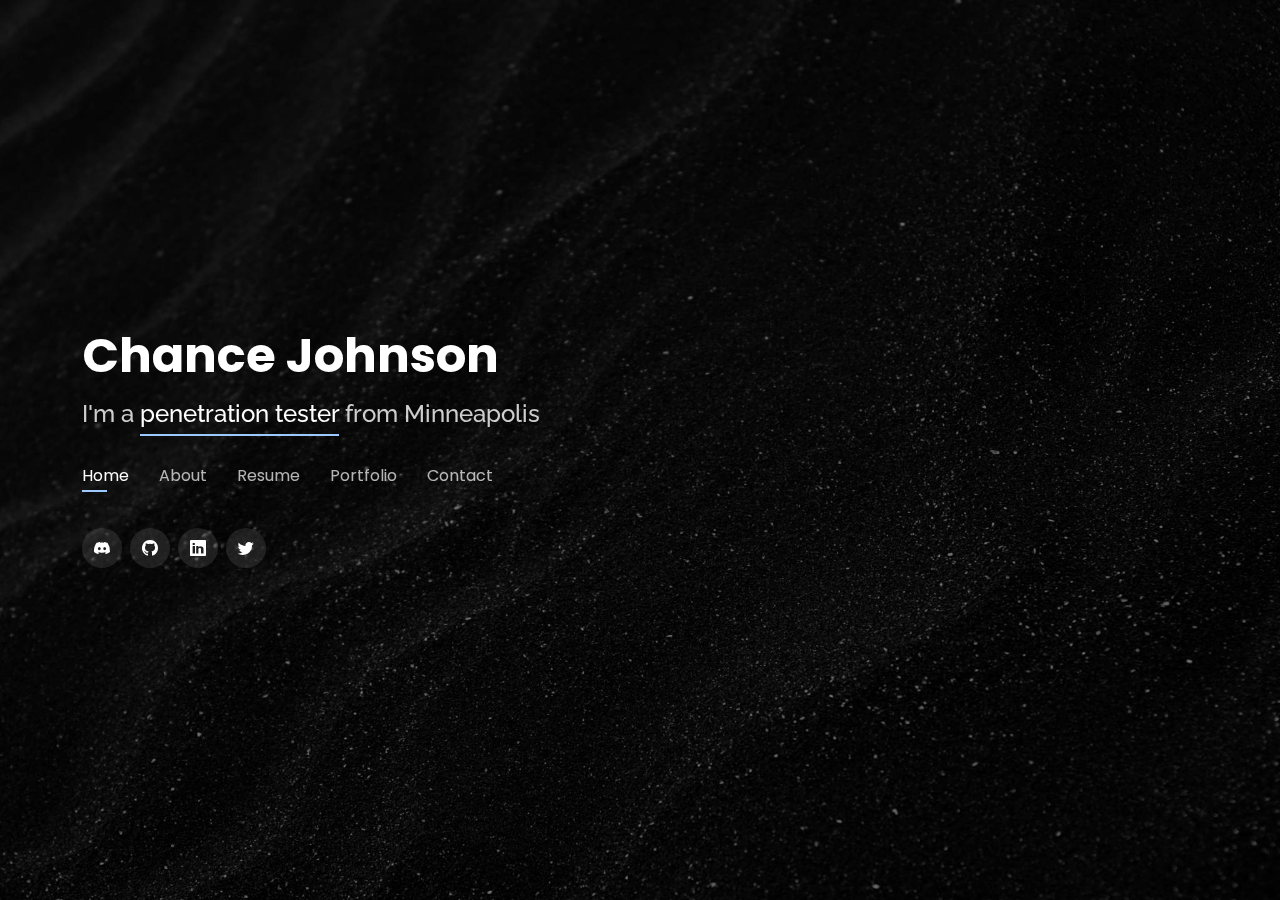
==== index.html @ d06de08d "Updated meta image." ====
<!DOCTYPE html>
<html lang="en">

<head>
  <meta charset="utf-8">
  <meta content="width=device-width, initial-scale=1.0" name="viewport">

  <title>Chance Johnson</title>
  <meta content="Penetration tester." name="description">
  <meta content="cyber security, penetration testing, hacking" name="keywords">
  <meta itemprop="image" content="https://chancej715.github.io/resume/assets/img/me.jpg"> 

  <!-- Favicons -->
  <link href="assets/img/favicon.png" rel="icon">
  <link href="assets/img/apple-touch-icon.png" rel="apple-touch-icon">

  <!-- Google Fonts -->
  <link
    href="https://fonts.googleapis.com/css?family=Open+Sans:300,300i,400,400i,600,600i,700,700i|Raleway:300,300i,400,400i,500,500i,600,600i,700,700i|Poppins:300,300i,400,400i,500,500i,600,600i,700,700i"
    rel="stylesheet">

  <!-- Vendor CSS Files -->
  <link href="assets/vendor/bootstrap/css/bootstrap.min.css" rel="stylesheet">
  <link href="assets/vendor/bootstrap-icons/bootstrap-icons.css" rel="stylesheet">
  <link href="assets/vendor/boxicons/css/boxicons.min.css" rel="stylesheet">
  <link href="assets/vendor/glightbox/css/glightbox.min.css" rel="stylesheet">
  <link href="assets/vendor/remixicon/remixicon.css" rel="stylesheet">
  <link href="assets/vendor/swiper/swiper-bundle.min.css" rel="stylesheet">

  <!-- Template Main CSS File -->
  <link href="assets/css/style.css" rel="stylesheet">
</head>

<body>
  <!-- 3D Animation -->
  <canvas id="fade" class="webgl" style="opacity: 0"></canvas>

  <!-- ======= Header ======= -->
  <header id="header">
    <div class="container">

      <h1><a href="index.html">Chance Johnson</a></h1>
      <h2>I'm a <span>penetration tester</span> from Minneapolis</h2>

      <nav id="navbar" class="navbar">
        <ul>
          <li><a class="nav-link active" href="#header">Home</a></li>
          <li><a class="nav-link" href="#about">About</a></li>
          <li><a class="nav-link" href="#resume">Resume</a></li>
          <li><a class="nav-link" href="#portfolio">Portfolio</a></li>
          <li><a class="nav-link" href="#contact">Contact</a></li>
        </ul>
        <i class="bi bi-list mobile-nav-toggle"></i>
      </nav><!-- .navbar -->

      <div class="social-links">
        <a href="https://discordapp.com/users/chancej715#8034" class="discord"><i class="bi bi-discord"></i></a>
        <a href="https://github.com/chancej715" class="github"><i class="bi bi-github"></i></a>
        <a href="https://www.linkedin.com/in/chancej715/" class="linkedin"><i class="bi bi-linkedin"></i></a>
        <a href="https://twitter.com/chancej715" class="twitter"><i class="bi bi-twitter"></i></a>
      </div>

    </div>
  </header><!-- End Header -->

  <!-- ======= About Section ======= -->
  <section id="about" class="about">

    <!-- ======= About Me ======= -->
    <div class="about-me container">

      <div class="section-title">
        <h2>About</h2>
        <p>Learn more about me</p>
      </div>

      <div class="row">
        <div class="col-lg-4" data-aos="fade-right">
          <img src="assets/img/me.jpg" class="img-fluid" alt="">
        </div>
        <div class="col-lg-8 pt-4 pt-lg-0 content" data-aos="fade-left">
          <h3>Penetration Tester</h3>
          <p class="fst-italic">
            As a penetration tester, I am responsible for identifying and exploiting vulnerabilities in computer
            systems, networks, and web applications. I use a variety of tools and techniques to simulate real-world
            attacks and evaluate security. I have a deep understanding of computer systems and
            networks, and I am able to identify and assess potential vulnerabilities. I communicate my
            findings to clients and stakeholders in a clear and concise manner, and provide recommendations for
            improving security. I am constantly learning and staying up-to-date with the latest tools and techniques
            in the field.
          </p>
          <div class="row">
            <div class="col-lg-6">
              <ul>
                <li><i class="bi bi-chevron-right"></i> <strong>Website:</strong> <span><a
                      href="https://chancej715.github.io">chancej715.github.io</a></span></li>
                <li><i class="bi bi-chevron-right"></i> <strong>Phone:</strong> <span><a href="tel:+1715-491-2935">+1
                      715 491 2935</a></span></li>
                <li><i class="bi bi-chevron-right"></i> <strong>City:</strong> <span>Minneapolis, MN, USA</span></li>
              </ul>
            </div>
            <div class="col-lg-6">
              <ul>
                <li><i class="bi bi-chevron-right"></i> <strong>Age:</strong> <span>23</span></li>
                <li><i class="bi bi-chevron-right"></i> <strong>Freelance:</strong> <span>Available</span></li>
              </ul>
            </div>
          </div>
        </div>
      </div>

    </div><!-- End About Me -->

    <!-- ======= Skills  ======= -->
    <div class="interests container">

      <div class="section-title">
        <h2>Skills</h2>
      </div>

      <div class="row">
        <div class="col-lg-3 col-md-4">
          <div class="icon-box">
            <i class="bx bxl-javascript" style="color: #ebdf87;"></i>
            <h3>JavaScript</h3>
          </div>
        </div>
        <div class="col-lg-3 col-md-4 mt-4 mt-md-0">
          <div class="icon-box">
            <i class="bx bxl-html5" style="color: #f57c51;"></i>
            <h3>HTML</h3>
          </div>
        </div>
        <div class="col-lg-3 col-md-4 mt-4 mt-md-0">
          <div class="icon-box">
            <i class="bx bxl-css3" style="color: #4773f7;"></i>
            <h3>CSS</h3>
          </div>
        </div>
        <div class="col-lg-3 col-md-4 mt-4 mt-lg-0">
          <div class="icon-box">
            <i class="bx bxl-docker" style="color: #52a0ff;"></i>
            <h3>Docker</h3>
          </div>
        </div>
        <div class="col-lg-3 col-md-4 mt-4">
          <div class="icon-box">
            <img src="https://img.icons8.com/color/48/null/c-programming.png" style="max-width: 32px;"/>
            <h3>&nbsp;&nbsp;&nbsp;C</h3>
          </div>
        </div>
        <div class="col-lg-3 col-md-4 mt-4">
          <div class="icon-box">
            <i class="bx bxl-python" style="color: #fff86b;"></i>
            <h3>Python</h3>
          </div>
        </div>
        <div class="col-lg-3 col-md-4 mt-4">
          <div class="icon-box">
            <i class="bx bxl-php" style="color: #7468fb;"></i>
            <h3>PHP</h3>
          </div>
        </div>
        <div class="col-lg-3 col-md-4 mt-4">
          <div class="icon-box">
            <i class="bx bxs-terminal" style="color: #52b788;"></i>
            <h3>Bash</h3>
          </div>
        </div>
        <div class="col-lg-3 col-md-4 mt-4">
          <div class="icon-box">
            <i class="bx bxl-git" style="color: #ee9b00;"></i>
            <h3>Git</h3>
          </div>
        </div>
      </div>

    </div><!-- End Interests -->

    <!-- ======= Interests ======= -->
    <div class="interests container">

      <div class="section-title">
        <h2>Interests</h2>
      </div>

      <div class="row">
        <div class="col-lg-3 col-md-4">
          <div class="icon-box">
            <i class="ri-computer-line" style="color: #fcb61e;"></i>
            <h3>Programming</h3>
          </div>
        </div>
        <div class="col-lg-3 col-md-4 mt-4 mt-md-0">
          <div class="icon-box">
            <i class="ri-terminal-line" style="color: #2e8afb;"></i>
            <h3>Windows</h3>
          </div>
        </div>
        <div class="col-lg-3 col-md-4 mt-4 mt-md-0">
          <div class="icon-box">
            <i class="ri-terminal-box-line" style="color: #38e803;"></i>
            <h3>Linux</h3>
          </div>
        </div>
        <div class="col-lg-3 col-md-4 mt-4 mt-lg-0">
          <div class="icon-box">
            <i class="ri-code-box-line" style="color: #d930ff;"></i>
            <h3>Web Development</h3>
          </div>
        </div>
        <div class="col-lg-3 col-md-4 mt-4">
          <div class="icon-box">
            <i class="ri-base-station-line" style="color: #249ffd;"></i>
            <h3>Networking</h3>
          </div>
        </div>
        <div class="col-lg-3 col-md-4 mt-4">
          <div class="icon-box">
            <i class="ri-boxing-line" style="color: #fc8c41;"></i>
            <h3>Mixed Martial Arts</h3>
          </div>
        </div>
      </div>

    </div><!-- End Interests -->

  </section><!-- End About Section -->

  <!-- ======= Resume Section ======= -->
  <section id="resume" class="resume">
    <div class="container">

      <div class="section-title">
        <h2>Resume</h2>
        <p>Check My Resume</p>
      </div>

      <div class="row">
        <div class="col-lg-6">
          <h3 class="resume-title">Summary</h3>
          <div class="resume-item pb-0">
            <h4>Chance Johnson</h4>
            <p><em>Innovative and deadline-driven penetration tester with a background in freelance full stack web
                development and software support. Excellent communication skills, able to clearly and concisely convey
                findings and recommendations to clients and stakeholders. Committed to staying
                up-to-date with the latest tools and techniques in the field.</em>
            </p>
            <p>
            <ul>
              <li>Minneapolis, MN</li>
              <li>(715) 491-2935</li>
              <li>chancej715@gmail.com</li>
            </ul>
            </p>
          </div>

          <h3 class="resume-title">Education</h3>
          <div class="resume-item">
            <h4>Offensive Security Certified Professional</h4>
            <h5>2023</h5>
            <p><em>Offensive Security</em></p>
            <p>Currently pursuing the OSCP certificate from Offensive Security.</p>
          </div>
          <div class="resume-item">
            <h4>CS50x</h4>
            <h5>2023</h5>
            <p><em>HarvardX</em></p>
            <p>CS50's Introduction to Computer Science course.
            </p>
          </div>
        </div>
        <div class="col-lg-6">
          <h3 class="resume-title">Professional Experience</h3>
          <div class="resume-item">
            <h4>Software Support Technician</h4>
            <h5>2020 - 2022</h5>
            <p><em>IDEXX, Eau Claire, WI </em></p>
            <p>
            <ul>
              <li>Provided technical support to customers who were experiencing issues with Cornerstone software.</li>
              <li>Evaluated and configured security of Windows Domain networks via internal documentation.</li>
              <li>Developed excellent written and verbal communication skills by writing reports and communicating with
                clients.</li>
              <li>General troubleshooting of the Windows operating system.</li>
            </ul>
            </p>
          </div>
          <div class="resume-item">
            <h4>Full Stack Developer</h4>
            <h5>2021 - Present</h5>
            <p><em>Freelance, Minneapolis, MN</em></p>
            <p>
            <ul>
              <li>Responsible for the design, development, and maintenance of various websites and web applications.
              </li>
              <li>Used a variety of programming languages and technologies to create functional and visually appealing
                websites.</li>
              <li>Tested and debugged code, and made sure websites were compatible with different browsers.</li>
              <li>Designed Airtable scripts in JavaScript.</li>
            </ul>
            </p>
          </div>
        </div>
      </div>

    </div>
  </section><!-- End Resume Section -->

  <!-- ======= Portfolio Section ======= -->
  <section id="portfolio" class="portfolio">
    <div class="container">

      <div class="section-title">
        <h2>Portfolio</h2>
        <p>My Works</p>
      </div>

      <div class="row portfolio-container">

        <div class="col-lg-4 col-md-6 portfolio-item filter-app">
          <div class="portfolio-wrap">
            <img src="assets/img/portfolio/credit.jpg" class="img-fluid" alt="">
            <div class="portfolio-info">
              <h4>Credit Card Number <br> Validator</h4>
              <div class="portfolio-links">
                <a href="https://chancej715.github.io/posts/credit/credit.html"><i class="bx bx-link"></i></a>
              </div>
            </div>
          </div>
        </div>

        <div class="col-lg-4 col-md-6 portfolio-item filter-app">
          <div class="portfolio-wrap">
            <img src="assets/img/portfolio/binary.jpg" class="img-fluid" alt="">
            <div class="portfolio-info">
              <h4>Minecraft and JavaScript <br> Binary Adding Machine</h4>
              <div class="portfolio-links">
                <a href="https://chancej715.github.io/posts/binary/binary.html"><i class="bx bx-link"></i></a>
              </div>
            </div>
          </div>
        </div>

      </div>

    </div>
  </section><!-- End Portfolio Section -->

  <!-- ======= Contact Section ======= -->
  <section id="contact" class="contact">
    <div class="container">

      <div class="section-title">
        <h2>Contact</h2>
        <p>Contact Me</p>
      </div>

      <div class="row mt-2">

        <div class="col-md-6 d-flex align-items-stretch">
          <div class="info-box">
            <i class="bx bx-map"></i>
            <h3>My Address</h3>
            <p>Minneapolis, MN</p>
          </div>
        </div>

        <div class="col-md-6 mt-4 mt-md-0 d-flex align-items-stretch">
          <div class="info-box">
            <i class="bx bx-share-alt"></i>
            <h3>Social Profiles</h3>
            <div class="social-links">
              <a href="https://discordapp.com/users/chancej715#8034" class="discord"><i class="bi bi-discord"></i></a>
              <a href="https://github.com/chancej715" class="github"><i class="bi bi-github"></i></a>
              <a href="https://www.linkedin.com/in/chancej715/" class="linkedin"><i class="bi bi-linkedin"></i></a>
              <a href="https://twitter.com/chancej715" class="twitter"><i class="bi bi-twitter"></i></a>
            </div>
          </div>
        </div>

        <div class="col-md-6 mt-4 d-flex align-items-stretch">
          <div class="info-box">
            <i class="bx bx-envelope"></i>
            <h3>Email Me</h3>
            <p>chancej715@gmail.com</p>
          </div>
        </div>
        <div class="col-md-6 mt-4 d-flex align-items-stretch">
          <div class="info-box">
            <i class="bx bx-phone-call"></i>
            <h3>Call Me</h3>
            <p>+1 715 491 2935</p>
          </div>
        </div>
      </div>

    </div>
  </section><!-- End Contact Section -->

  <!-- Vendor JS Files -->
  <script src="assets/vendor/bootstrap/js/bootstrap.bundle.min.js"></script>
  <script src="assets/vendor/glightbox/js/glightbox.min.js"></script>
  <script src="assets/vendor/isotope-layout/isotope.pkgd.min.js"></script>
  <script src="assets/vendor/swiper/swiper-bundle.min.js"></script>
  <script src="assets/vendor/waypoints/noframework.waypoints.js"></script>
  <script src="assets/vendor/php-email-form/validate.js"></script>

  <!-- Template Main JS File -->
  <script src="assets/js/main.js"></script>

  <!-- Three.js and 3D animation files -->
  <script defer="defer" src="bundle.faea1ce1abf5a32d.js"></script>

</body>

</html>
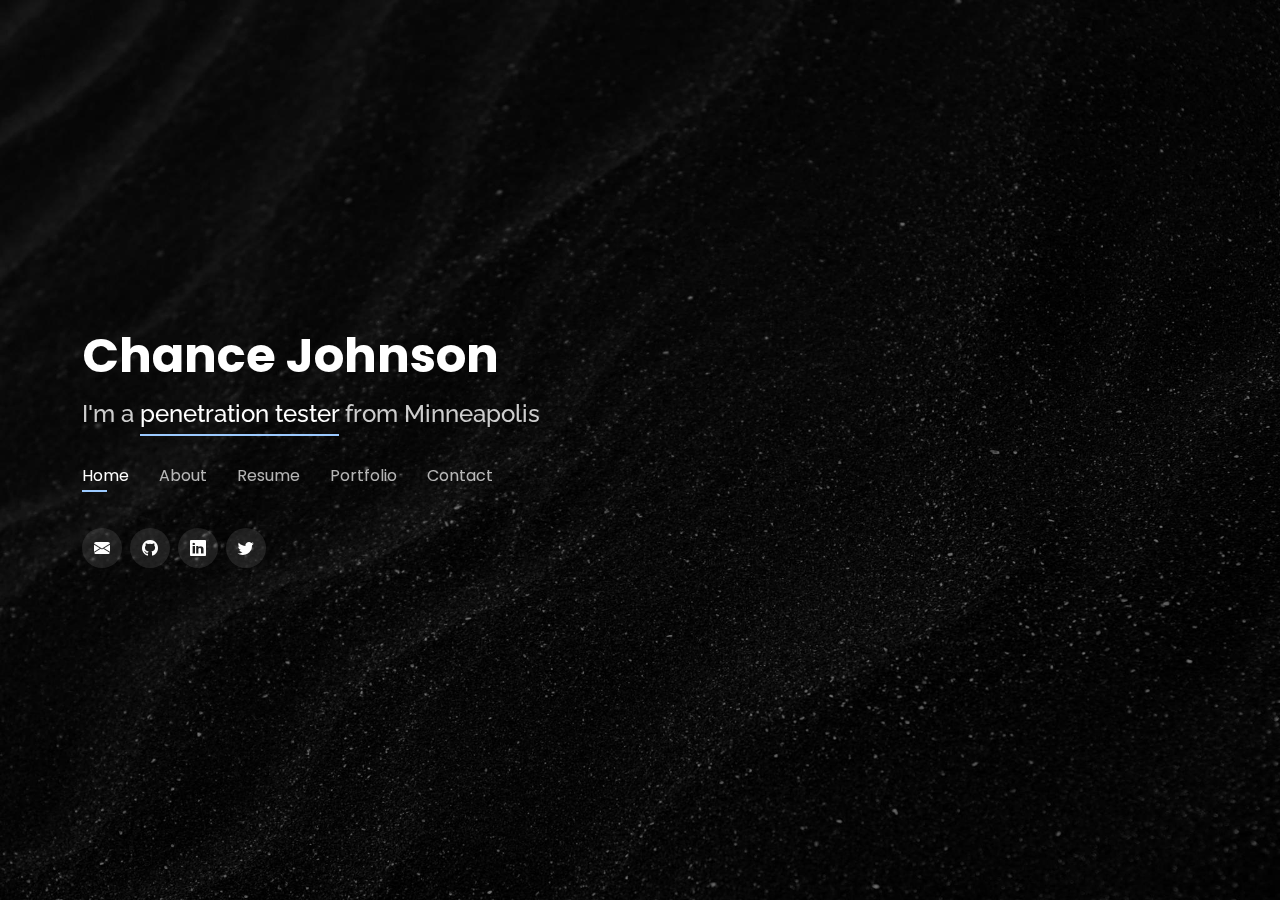
==== commit a984fb56: "Removed HTML, CSS, and PHP skills." ====
--- a/index.html
+++ b/index.html
@@ -6,9 +6,24 @@
   <meta content="width=device-width, initial-scale=1.0" name="viewport">
 
   <title>Chance Johnson</title>
-  <meta content="Penetration tester." name="description">
-  <meta content="cyber security, penetration testing, hacking" name="keywords">
-  <meta itemprop="image" content="https://chancej715.github.io/resume/assets/img/me.jpg"> 
+
+  <meta name="description" content="Penetration tester and ethical hacker.">
+
+     <meta itemprop="name" content="Chance Johnson — Resume website.">
+  <meta itemprop="description" content="Penetration tester and ethical hacker.">
+  <meta itemprop="image" content="https://chancej715.github.io/resume/assets/img/share-image.jpg">
+
+  <meta name="twitter:card" content="summary_large_image">
+  <meta name="twitter:title" content="Chance Johnson — Resume website.">
+  <meta name="twitter:description" content="Penetration tester and ethical hacker.">
+  <meta name="twitter:image" content="https://chancej715.github.io/resume/assets/img/share-image.jpg">
+
+  <meta property="og:site_name" content="Chance Johnson">
+  <meta property="og:type" content="website">
+  <meta property="og:url" content="https://chancej715.github.io/resume">
+  <meta property="og:title" content="Chance Johnson — Resume website.">
+  <meta property="og:description" content="Penetration tester and ethical hacker.">
+  <meta property="og:image" content="https://chancej715.github.io/resume/assets/img/share-image.jpg">
 
   <!-- Favicons -->
   <link href="assets/img/favicon.png" rel="icon">
@@ -54,10 +69,10 @@
       </nav><!-- .navbar -->
 
       <div class="social-links">
-        <a href="https://discordapp.com/users/chancej715#8034" class="discord"><i class="bi bi-discord"></i></a>
-        <a href="https://github.com/chancej715" class="github"><i class="bi bi-github"></i></a>
-        <a href="https://www.linkedin.com/in/chancej715/" class="linkedin"><i class="bi bi-linkedin"></i></a>
-        <a href="https://twitter.com/chancej715" class="twitter"><i class="bi bi-twitter"></i></a>
+        <a href="mailto:chancej715@gmail.com"><i class="bi bi-envelope-fill"></i></a>
+        <a href="https://github.com/chancej715"><i class="bi bi-github"></i></a>
+        <a href="https://linkedin.com/in/chancej715/"><i class="bi bi-linkedin"></i></a>
+        <a href="https://twitter.com/chancej715"><i class="bi bi-twitter"></i></a>
       </div>
 
     </div>
@@ -92,7 +107,7 @@
           <div class="row">
             <div class="col-lg-6">
               <ul>
-                <li><i class="bi bi-chevron-right"></i> <strong>Website:</strong> <span><a
+                <li><i class="bi bi-chevron-right"></i> <strong>Blog:</strong> <span><a
                       href="https://chancej715.github.io">chancej715.github.io</a></span></li>
                 <li><i class="bi bi-chevron-right"></i> <strong>Phone:</strong> <span><a href="tel:+1715-491-2935">+1
                       715 491 2935</a></span></li>
@@ -127,44 +142,26 @@
         </div>
         <div class="col-lg-3 col-md-4 mt-4 mt-md-0">
           <div class="icon-box">
-            <i class="bx bxl-html5" style="color: #f57c51;"></i>
-            <h3>HTML</h3>
+            <i class="bx bxl-python" style="color: #fff86b;"></i>
+            <h3>Python</h3>
           </div>
         </div>
         <div class="col-lg-3 col-md-4 mt-4 mt-md-0">
           <div class="icon-box">
-            <i class="bx bxl-css3" style="color: #4773f7;"></i>
-            <h3>CSS</h3>
+            <i class="bx bxs-terminal" style="color: #52b788;"></i>
+            <h3>Bash</h3>
           </div>
         </div>
         <div class="col-lg-3 col-md-4 mt-4 mt-lg-0">
+          <div class="icon-box">
+            <img src="https://img.icons8.com/color/48/null/c-programming.png" style="max-width: 32px;"/>
+            <h3>&nbsp;&nbsp;&nbsp;C</h3>
+          </div>
+        </div>
+        <div class="col-lg-3 col-md-4 mt-4">
           <div class="icon-box">
             <i class="bx bxl-docker" style="color: #52a0ff;"></i>
             <h3>Docker</h3>
-          </div>
-        </div>
-        <div class="col-lg-3 col-md-4 mt-4">
-          <div class="icon-box">
-            <img src="https://img.icons8.com/color/48/null/c-programming.png" style="max-width: 32px;"/>
-            <h3>&nbsp;&nbsp;&nbsp;C</h3>
-          </div>
-        </div>
-        <div class="col-lg-3 col-md-4 mt-4">
-          <div class="icon-box">
-            <i class="bx bxl-python" style="color: #fff86b;"></i>
-            <h3>Python</h3>
-          </div>
-        </div>
-        <div class="col-lg-3 col-md-4 mt-4">
-          <div class="icon-box">
-            <i class="bx bxl-php" style="color: #7468fb;"></i>
-            <h3>PHP</h3>
-          </div>
-        </div>
-        <div class="col-lg-3 col-md-4 mt-4">
-          <div class="icon-box">
-            <i class="bx bxs-terminal" style="color: #52b788;"></i>
-            <h3>Bash</h3>
           </div>
         </div>
         <div class="col-lg-3 col-md-4 mt-4">
@@ -371,10 +368,9 @@
             <i class="bx bx-share-alt"></i>
             <h3>Social Profiles</h3>
             <div class="social-links">
-              <a href="https://discordapp.com/users/chancej715#8034" class="discord"><i class="bi bi-discord"></i></a>
-              <a href="https://github.com/chancej715" class="github"><i class="bi bi-github"></i></a>
-              <a href="https://www.linkedin.com/in/chancej715/" class="linkedin"><i class="bi bi-linkedin"></i></a>
-              <a href="https://twitter.com/chancej715" class="twitter"><i class="bi bi-twitter"></i></a>
+              <a href="https://github.com/chancej715"><i class="bi bi-github"></i></a>
+              <a href="https://www.linkedin.com/in/chancej715/"><i class="bi bi-linkedin"></i></a>
+              <a href="https://twitter.com/chancej715"><i class="bi bi-twitter"></i></a>
             </div>
           </div>
         </div>
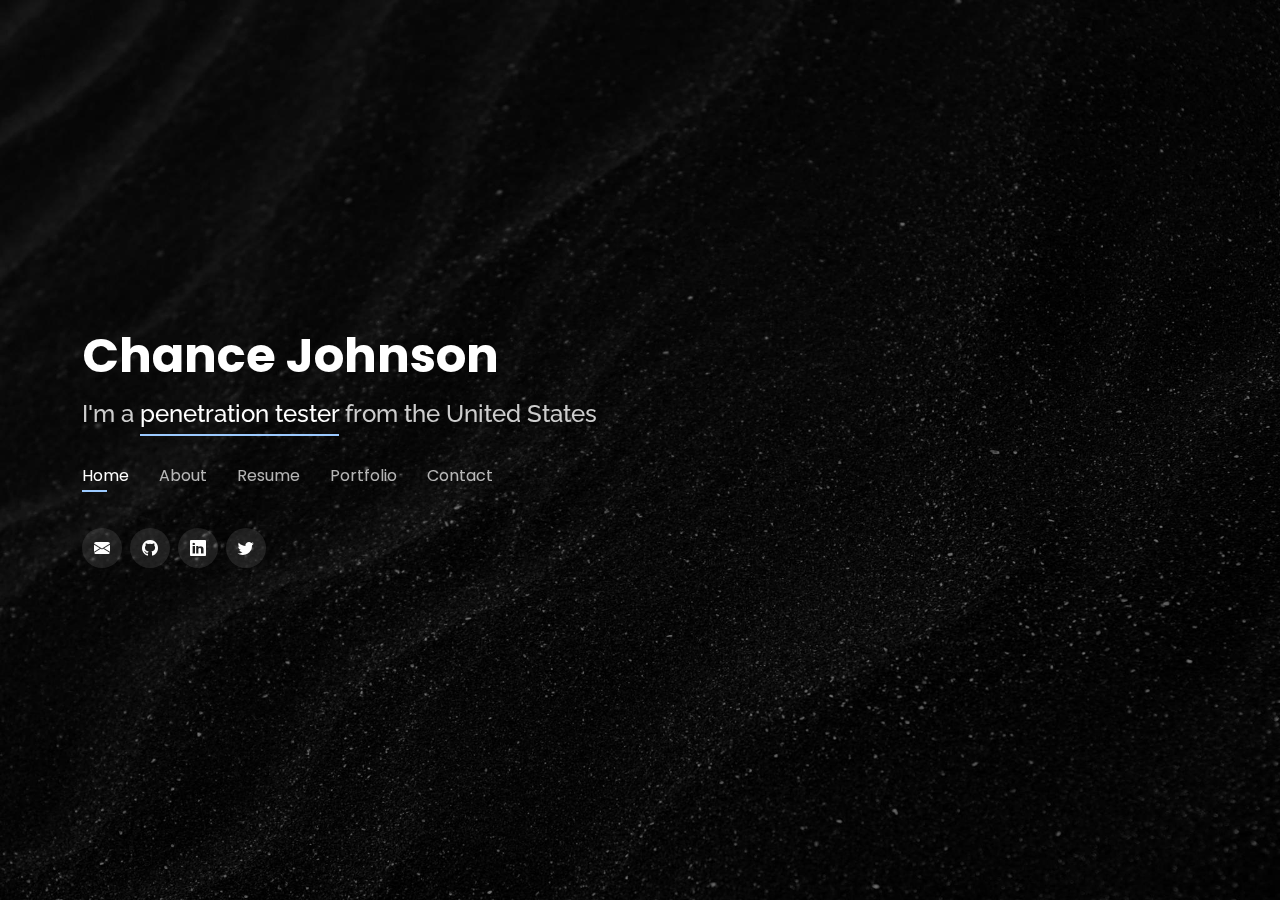
==== commit d505e01b: "Changed location to United States on summary." ====
--- a/index.html
+++ b/index.html
@@ -55,7 +55,7 @@
     <div class="container">
 
       <h1><a href="index.html">Chance Johnson</a></h1>
-      <h2>I'm a <span>penetration tester</span> from Minneapolis</h2>
+      <h2>I'm a <span>penetration tester</span> from the United States</h2>
 
       <nav id="navbar" class="navbar">
         <ul>
@@ -111,7 +111,6 @@
                       href="https://chancej715.github.io">chancej715.github.io</a></span></li>
                 <li><i class="bi bi-chevron-right"></i> <strong>Phone:</strong> <span><a href="tel:+1715-491-2935">+1
                       715 491 2935</a></span></li>
-                <li><i class="bi bi-chevron-right"></i> <strong>City:</strong> <span>Minneapolis, MN, USA</span></li>
               </ul>
             </div>
             <div class="col-lg-6">
@@ -202,8 +201,8 @@
         </div>
         <div class="col-lg-3 col-md-4 mt-4 mt-lg-0">
           <div class="icon-box">
-            <i class="ri-code-box-line" style="color: #d930ff;"></i>
-            <h3>Web Development</h3>
+            <i class="ri-chat-1-line" style="color: #d930ff;"></i>
+            <h3>Language</h3>
           </div>
         </div>
         <div class="col-lg-3 col-md-4 mt-4">
@@ -245,7 +244,7 @@
             </p>
             <p>
             <ul>
-              <li>Minneapolis, MN</li>
+              <li>United States</li>
               <li>(715) 491-2935</li>
               <li>chancej715@gmail.com</li>
             </ul>
@@ -339,6 +338,18 @@
           </div>
         </div>
 
+        <div class="col-lg-4 col-md-6 portfolio-item filter-app">
+          <div class="portfolio-wrap">
+            <img src="assets/img/portfolio/fiber.jpg" class="img-fluid" alt="">
+            <div class="portfolio-info">
+              <h4>Network Packet Sniffer</h4>
+              <div class="portfolio-links">
+                <a href="https://github.com/chancej715/raw-traffic"><i class="bx bx-link"></i></a>
+              </div>
+            </div>
+          </div>
+        </div>
+
       </div>
 
     </div>
@@ -358,8 +369,8 @@
         <div class="col-md-6 d-flex align-items-stretch">
           <div class="info-box">
             <i class="bx bx-map"></i>
-            <h3>My Address</h3>
-            <p>Minneapolis, MN</p>
+            <h3>Location</h3>
+            <p>United States</p>
           </div>
         </div>
 
